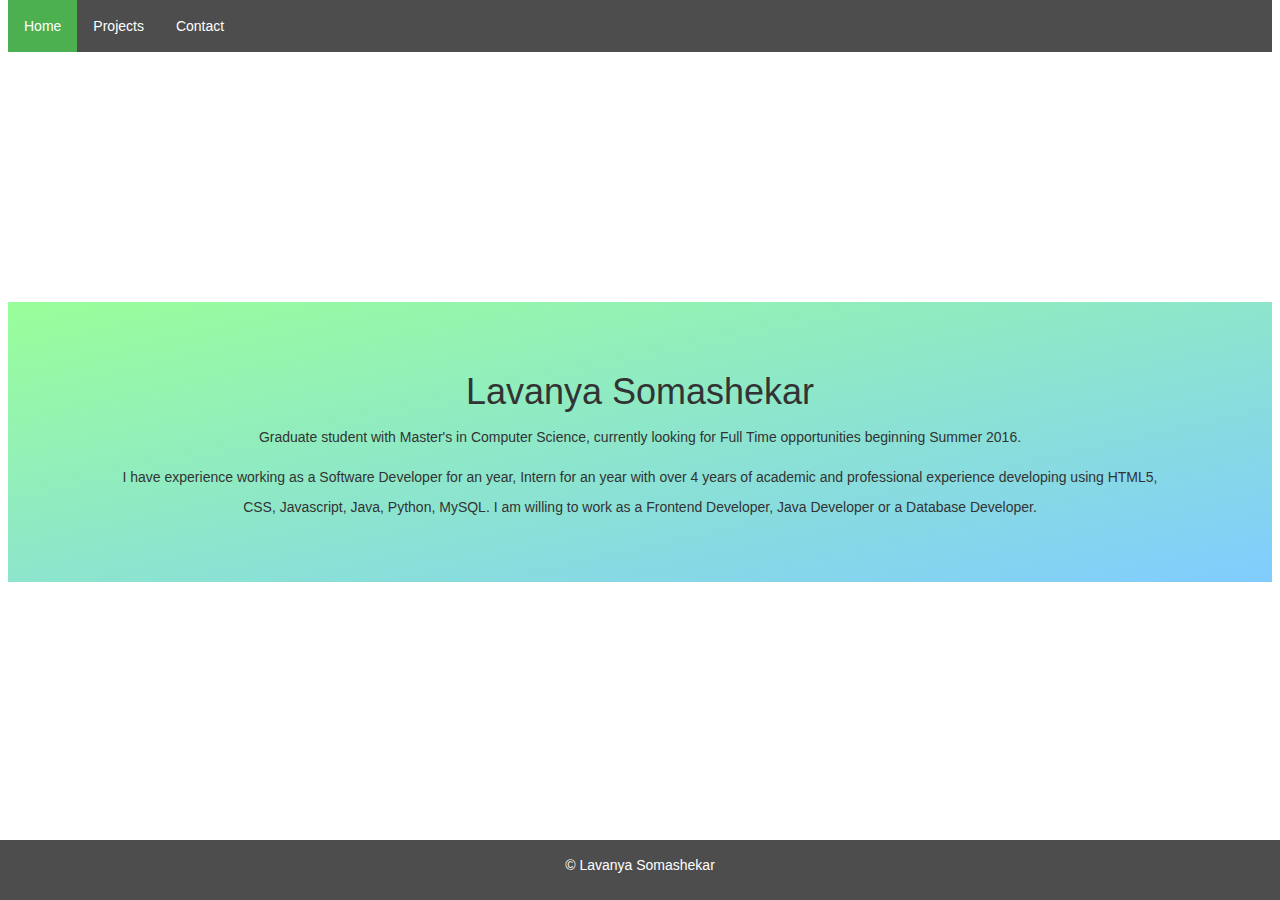
==== index.html @ 18d3f2a4 "Added all files" ====
<!DOCTYPE html>
<html>
<head>
	<link rel="stylesheet" type="text/css" href="style.css">
	<meta name="viewport" content="width=device-width, initial-scale=1.0">
	 <link rel="stylesheet" href="http://maxcdn.bootstrapcdn.com/bootstrap/3.3.7/css/bootstrap.min.css">
	 <script src="https://ajax.googleapis.com/ajax/libs/jquery/1.12.4/jquery.min.js"></script>
	 <script src="http://maxcdn.bootstrapcdn.com/bootstrap/3.3.7/js/bootstrap.min.js"></script>
</head>
<body>
	<script type="text/javascript" href="app.js"></script>
	<div class="nav-bar">
		<ul class="topnav">
  			<li><a href="index.html" class="topnav item active">Home</a></li>
  			<li><a href="projects.html">Projects</a></li>
  			<li><a href="contact.html">Contact</a></li>
 			<!--<li class="right"><a href="#about">About</a></li>-->
		</ul>
	</div>

	<div id="footer">
      <div class="container">
        <p class="footer-block">&copy Lavanya Somashekar</p>	
     	</div>
    </div>

	<div class="parallax"></div>
	<div class="content">
		<h1>Lavanya Somashekar</h1>
		<p>Graduate student with Master's in Computer Science, currently looking for Full Time opportunities beginning Summer 2016. </p>
		<p> I have experience working as a Software Developer for an year, Intern for an year with over 4 years of academic and professional experience developing using HTML5, CSS, Javascript, Java, Python, MySQL. I am willing to work as a Frontend Developer, Java Developer or a Database Developer.</p>
	</div>
	<div class="parallax"></div>

	
</body>
</html>
---- style.css ----
body{
	background-repeat: no-repeat;
    background-position: center;
    background-attachment: fixed;
    background-size: cover;
    padding: 0 8px;
}

.parallax { 
    background-image: url("girl.jpeg");

    /* Set a specific height */
    height: 250px; 

    /* Create the parallax scrolling effect */
    background-attachment: fixed;
    background-position: center;
    background-repeat: no-repeat;
    background-size: cover;
}

h1{
	text-align: center;
}

div.content{
	  padding: 50px 100px;
    text-align: center;
    font-family: "Open Sans", sans-serif;
    line-height: 30px;
    background: linear-gradient(to bottom right, #99ff99, #80ccff);
}

.proj, .proj1, .proj2{
    padding: 50px 100px;
    font-family: "Open Sans", sans-serif;
    background: linear-gradient(to bottom right, #99ff99, #80ccff);
}

div.details{
	padding: 50px 100px;
    font-family: "Open Sans", sans-serif;
    background: linear-gradient(to bottom right, #99ff99, #80ccff);
}

ul.topnav {
    font-family: "Open Sans", cursive, sans-serif;
    list-style-type: none;
    margin: 0;
    padding: 0;
    overflow: hidden;
    background-color: #4d4d4d;
}

ul.topnav li {float: left;}

ul.topnav li a {
    display: block;
    color: white;
    text-align: center;
    padding: 16px;
    text-decoration: none;
}

ul.topnav li a:hover:not(.active) {background-color: #000000;}

ul.topnav li a.active {background-color: #4CAF50;}

ul.topnav li.right {float: right;}

#footer {
  position: fixed;
  right: 0;
  left: 0;
  bottom: 0;
  width: 100%;
  height: 60px;
  background-color: #4d4d4d;
  overflow: hidden;
  color: white;
  text-align: center;
  font-family: "Open Sans", sans-serif;

}

#footer > .container {
  padding-right: 15px;
  padding-left: 15px;
  padding-top: 15px;
  background-attachment: fixed;
}

.details p a{
    font-size: 30px;
    font-family: cursive;
    color: black;
}

@media screen and (max-width: 600px){
    ul.topnav li.right,
    ul.topnav li {float: none;}
}
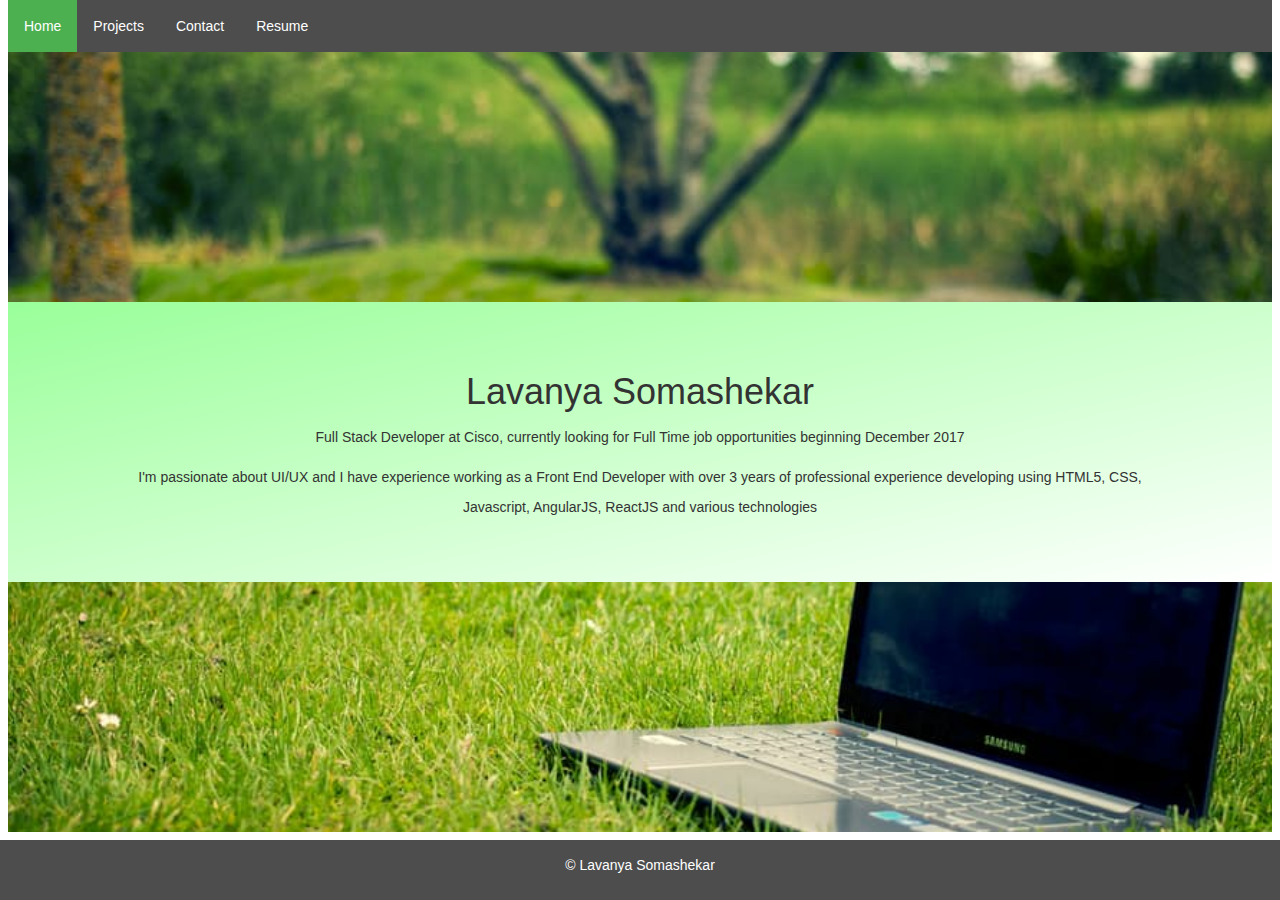
==== commit 0d3e94a1: "Adding files for single page application" ====
--- a/index.html
+++ b/index.html
@@ -14,6 +14,7 @@
   			<li><a href="index.html" class="topnav item active">Home</a></li>
   			<li><a href="projects.html">Projects</a></li>
   			<li><a href="contact.html">Contact</a></li>
+  			<li><a href="resume.html">Resume</a></li>
  			<!--<li class="right"><a href="#about">About</a></li>-->
 		</ul>
 	</div>
@@ -27,11 +28,13 @@
 	<div class="parallax"></div>
 	<div class="content">
 		<h1>Lavanya Somashekar</h1>
-		<p>Graduate student with Master's in Computer Science, currently looking for Full Time opportunities beginning Summer 2016. </p>
-		<p> I have experience working as a Software Developer for an year, Intern for an year with over 4 years of academic and professional experience developing using HTML5, CSS, Javascript, Java, Python, MySQL. I am willing to work as a Frontend Developer, Java Developer or a Database Developer.</p>
+		<p>Full Stack Developer at Cisco, currently looking for Full Time job opportunities beginning December 2017 </p>
+		<p>I'm passionate about UI/UX and I have experience working as a Front End Developer with over 3 years of professional experience developing using HTML5, CSS, Javascript, AngularJS, ReactJS and various technologies </p>
 	</div>
 	<div class="parallax"></div>
 
 	
 </body>
 </html>
+
+
--- a/style.css
+++ b/style.css
@@ -7,7 +7,7 @@
 }
 
 .parallax { 
-    background-image: url("girl.jpeg");
+    background-image: url("bck.jpg");
 
     /* Set a specific height */
     height: 250px; 
@@ -28,23 +28,23 @@
     text-align: center;
     font-family: "Open Sans", sans-serif;
     line-height: 30px;
-    background: linear-gradient(to bottom right, #99ff99, #80ccff);
+    background: linear-gradient(to bottom right, #99ff99, white);
 }
 
 .proj, .proj1, .proj2{
     padding: 50px 100px;
     font-family: "Open Sans", sans-serif;
-    background: linear-gradient(to bottom right, #99ff99, #80ccff);
+    background: linear-gradient(to bottom right, #99ff99, white);
 }
 
 div.details{
 	padding: 50px 100px;
     font-family: "Open Sans", sans-serif;
-    background: linear-gradient(to bottom right, #99ff99, #80ccff);
+    background: linear-gradient(to bottom right, #99ff99, white);
 }
 
 ul.topnav {
-    font-family: "Open Sans", cursive, sans-serif;
+    font-family: "Open Sans", sans-serif;
     list-style-type: none;
     margin: 0;
     padding: 0;
@@ -92,8 +92,11 @@
 
 .details p a{
     font-size: 30px;
-    font-family: cursive;
     color: black;
+}
+
+.resume{
+    height: 500px;
 }
 
 @media screen and (max-width: 600px){
